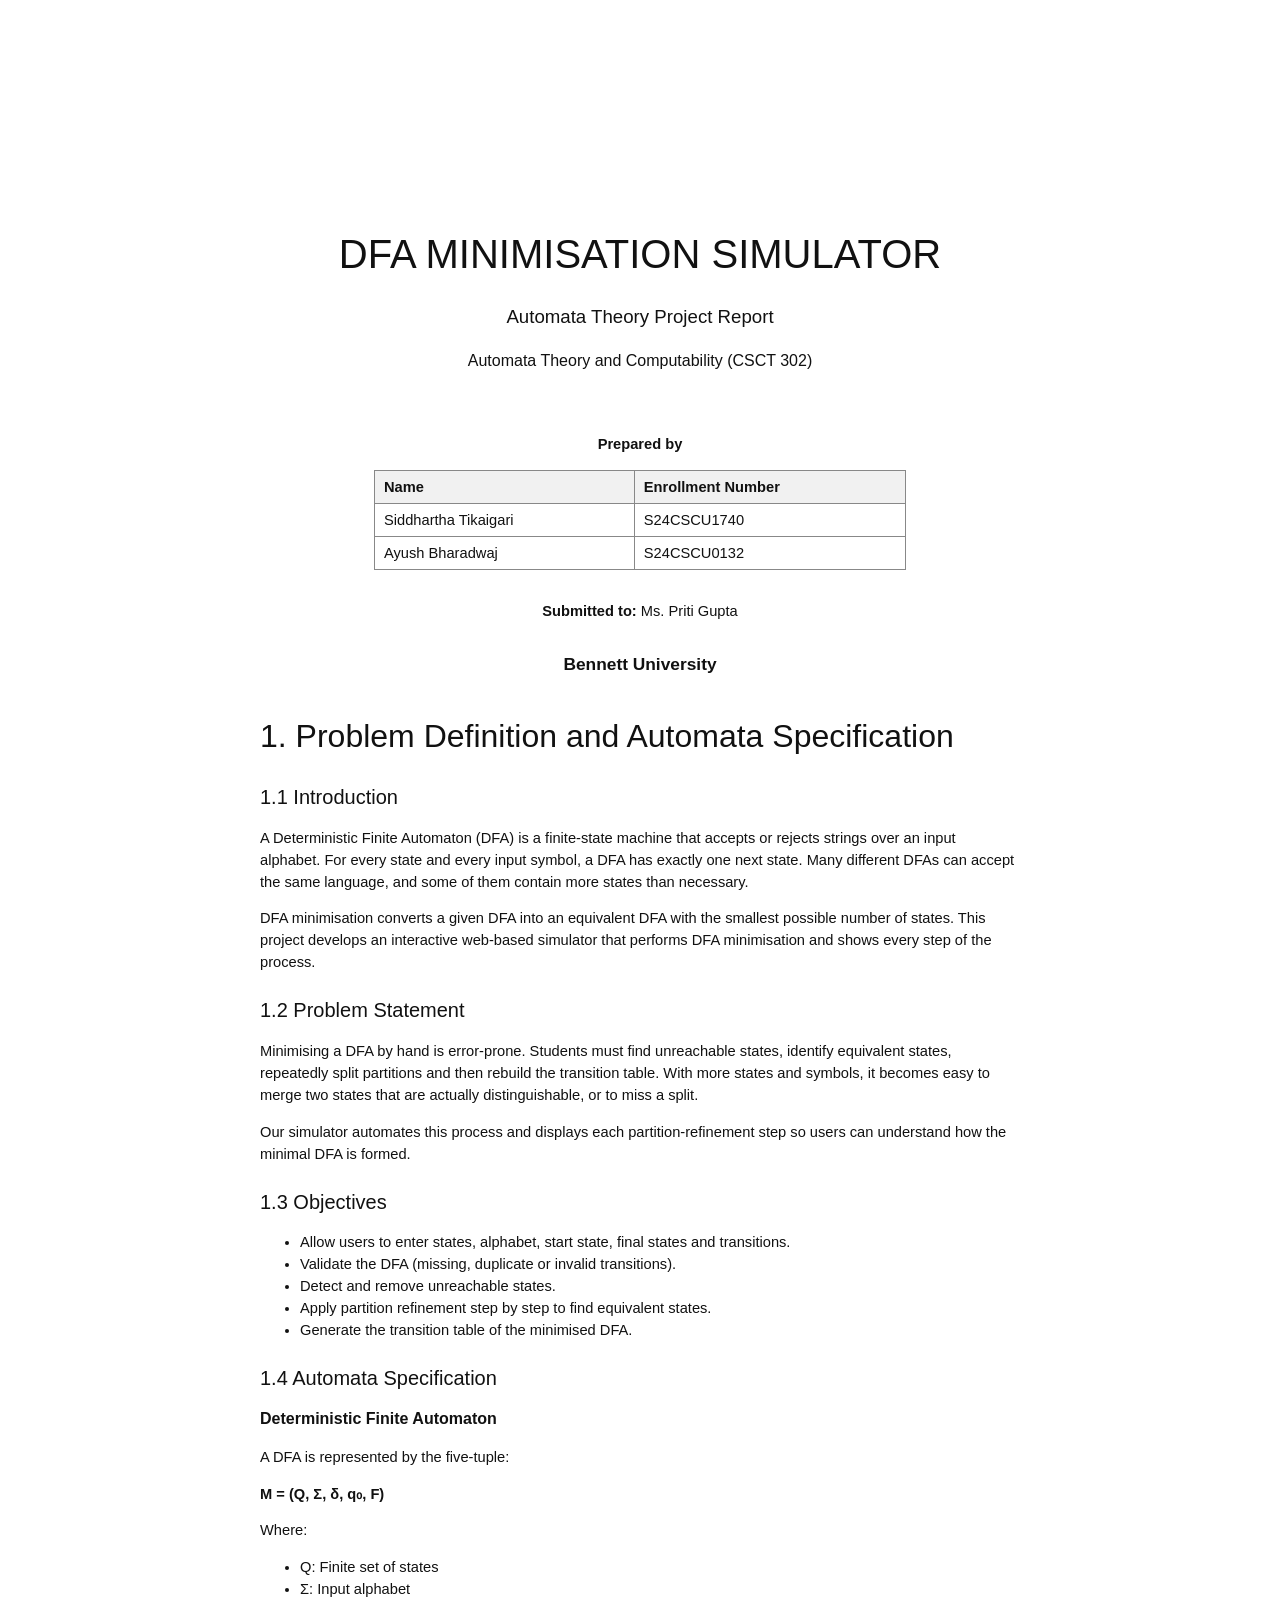
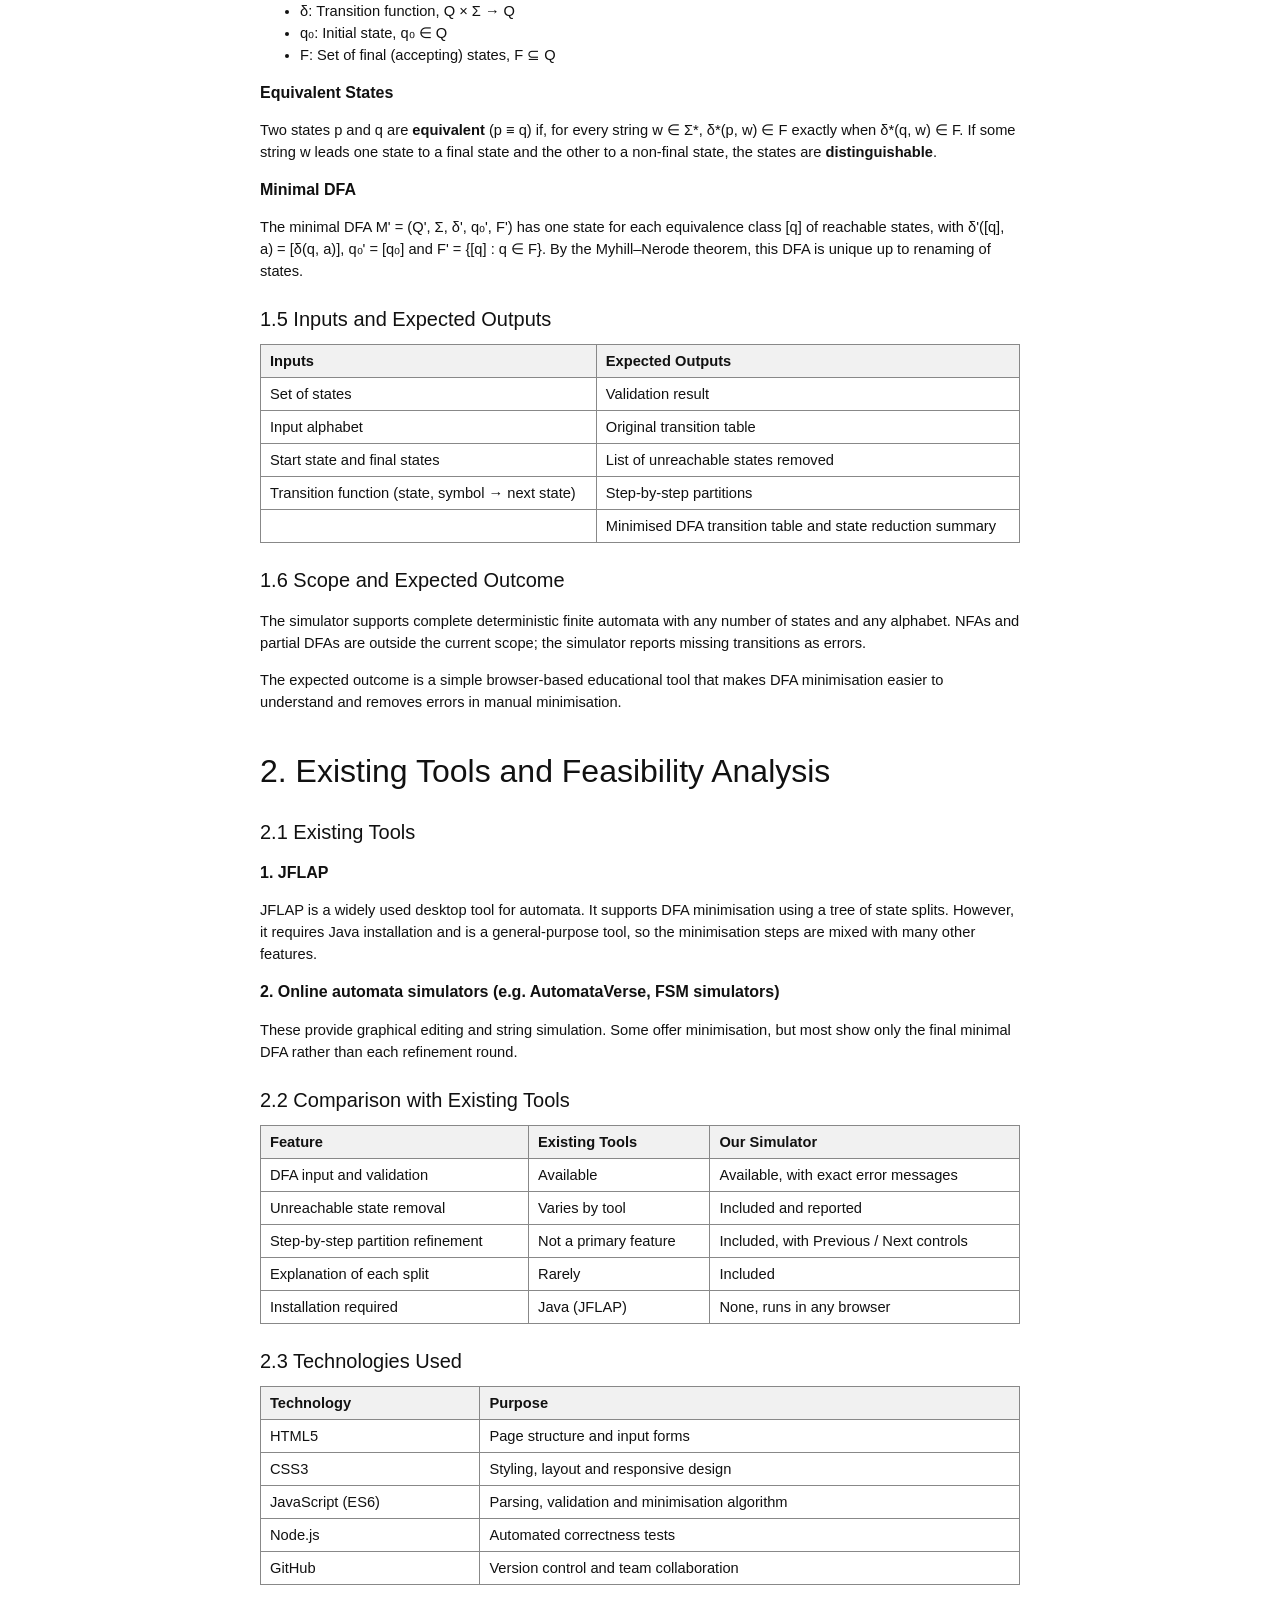
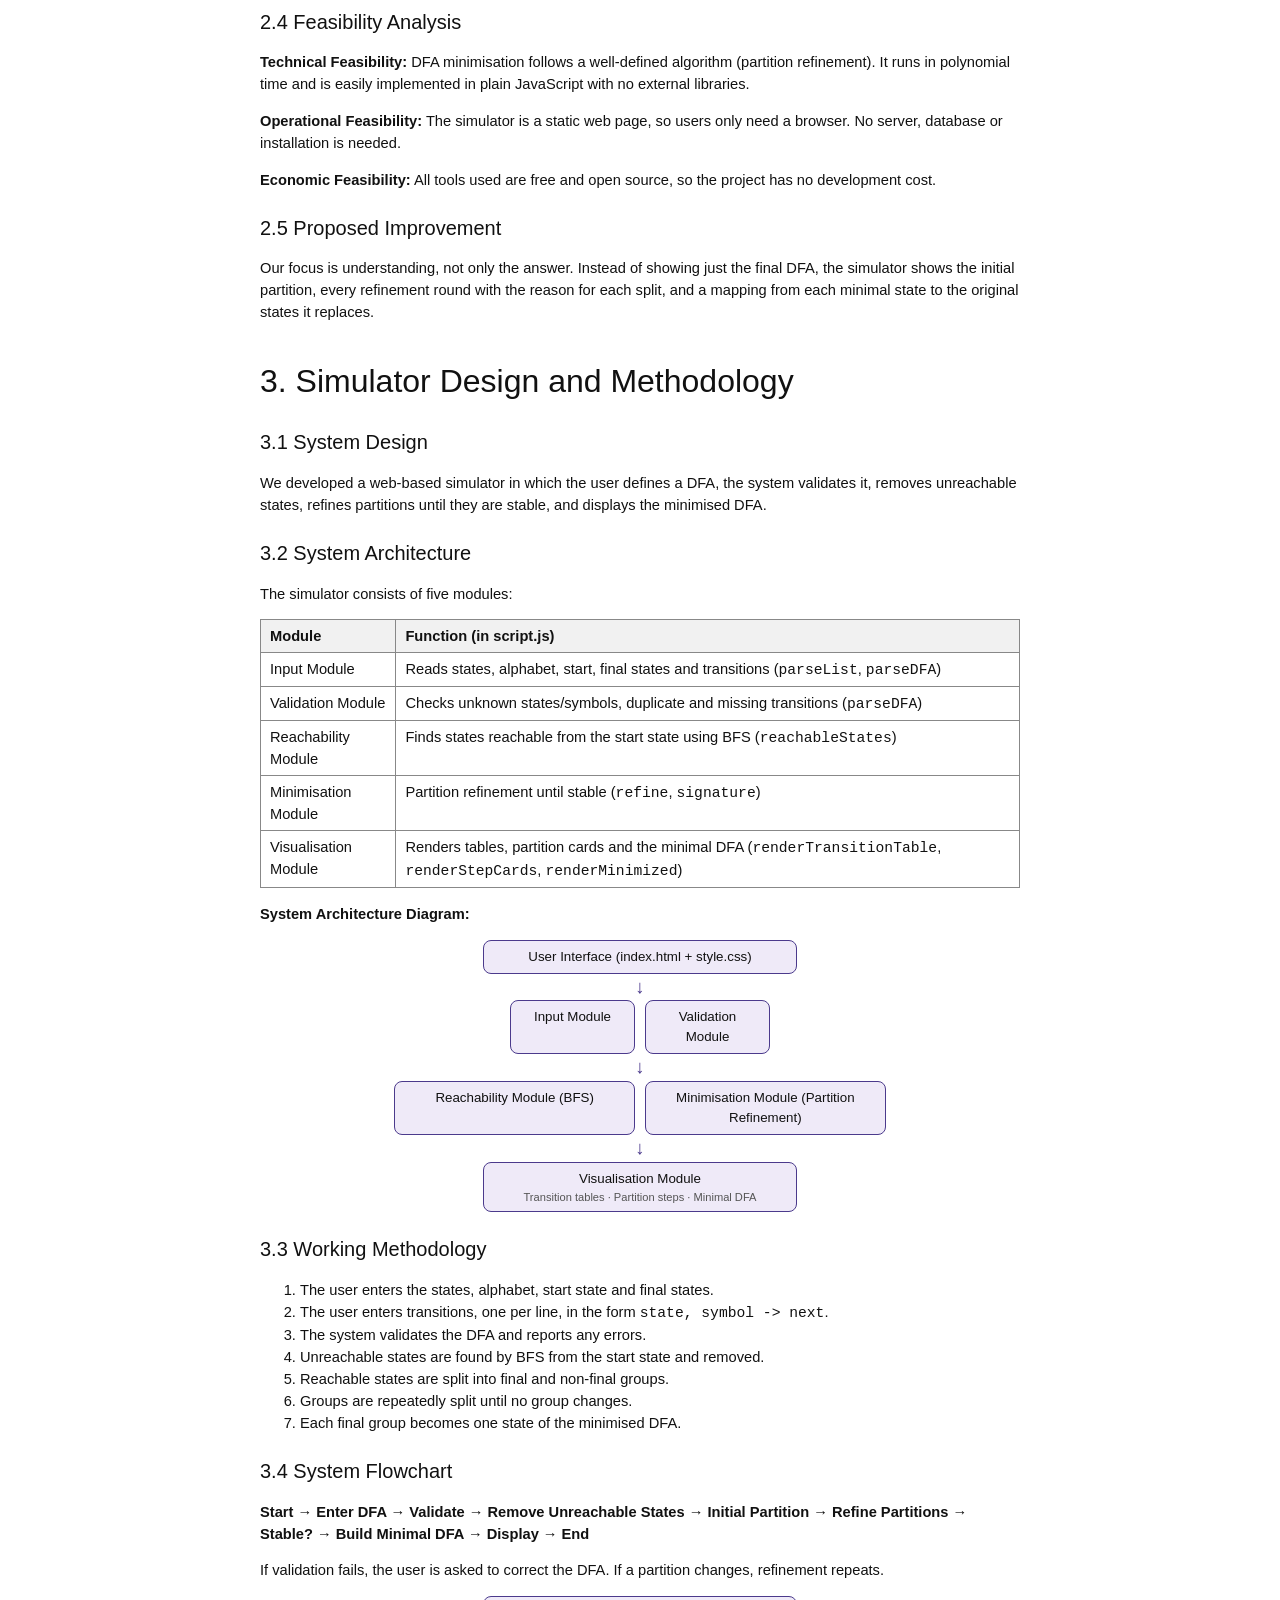
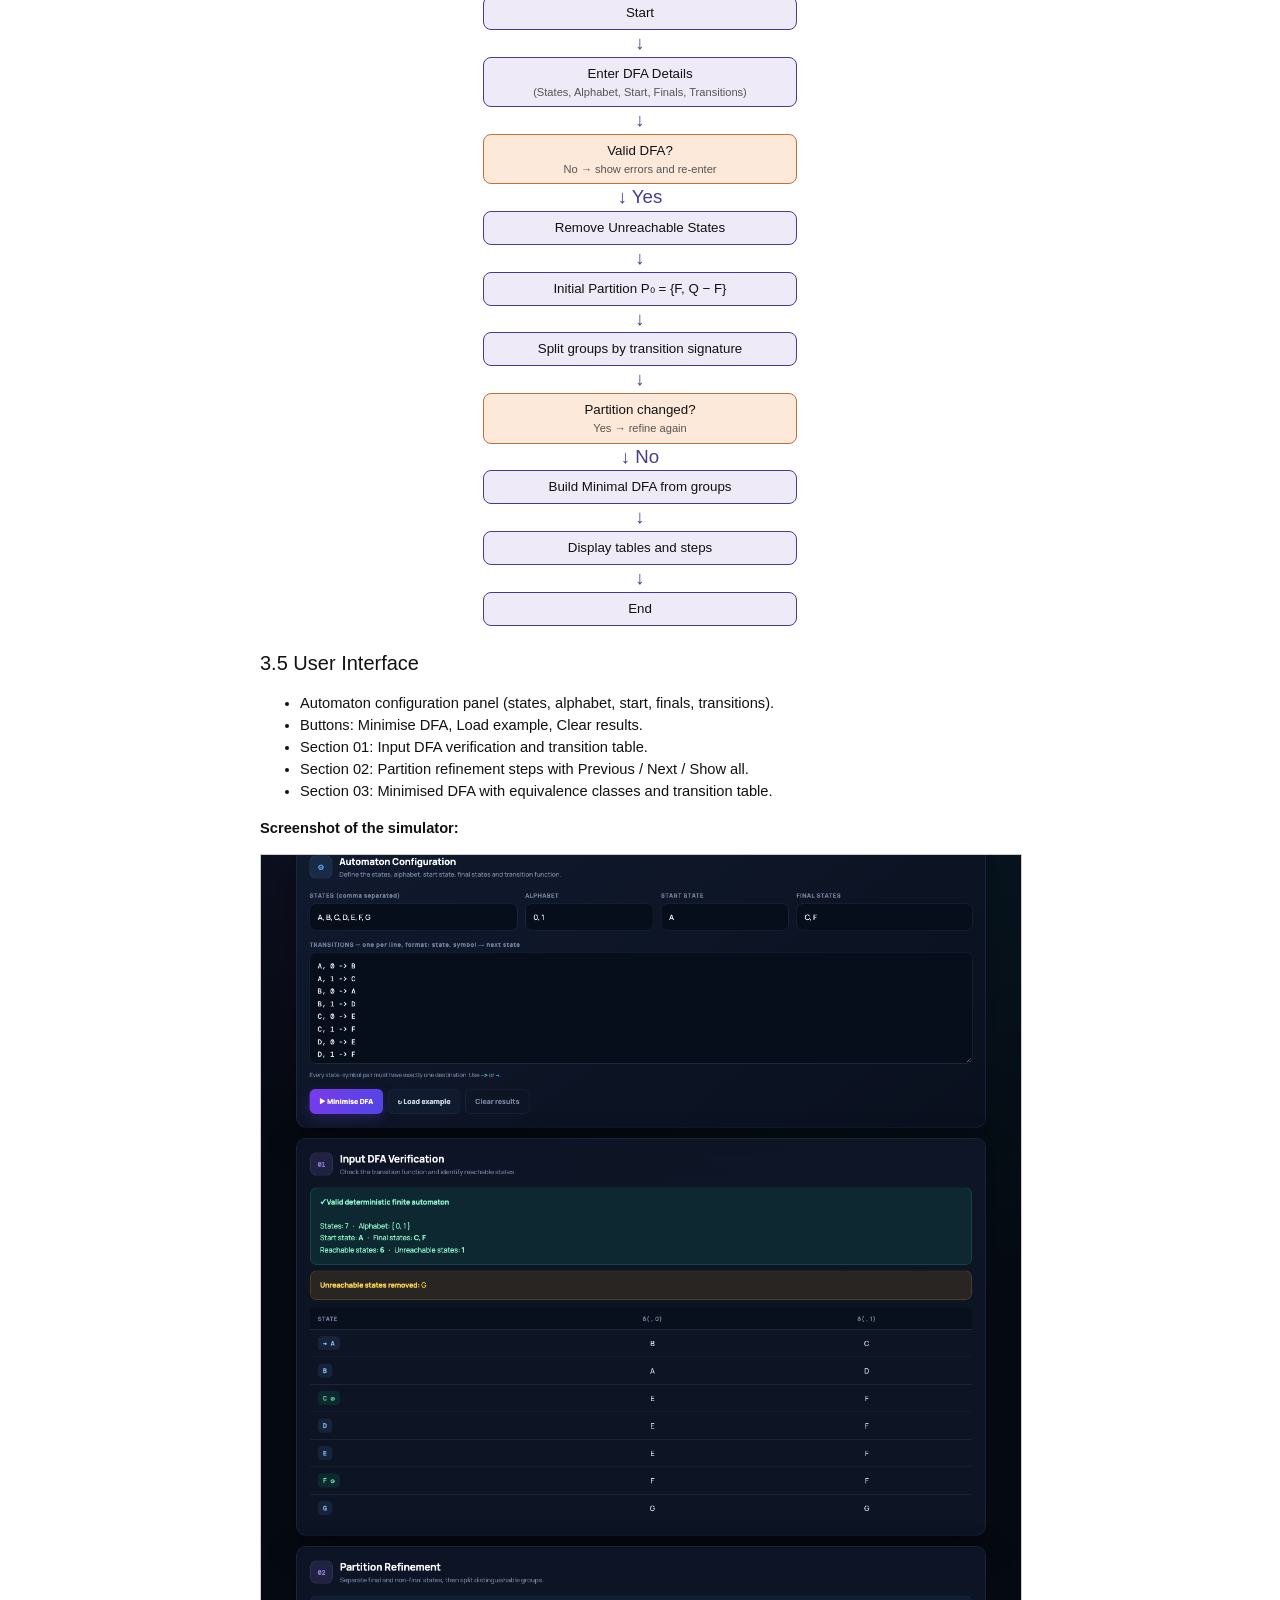
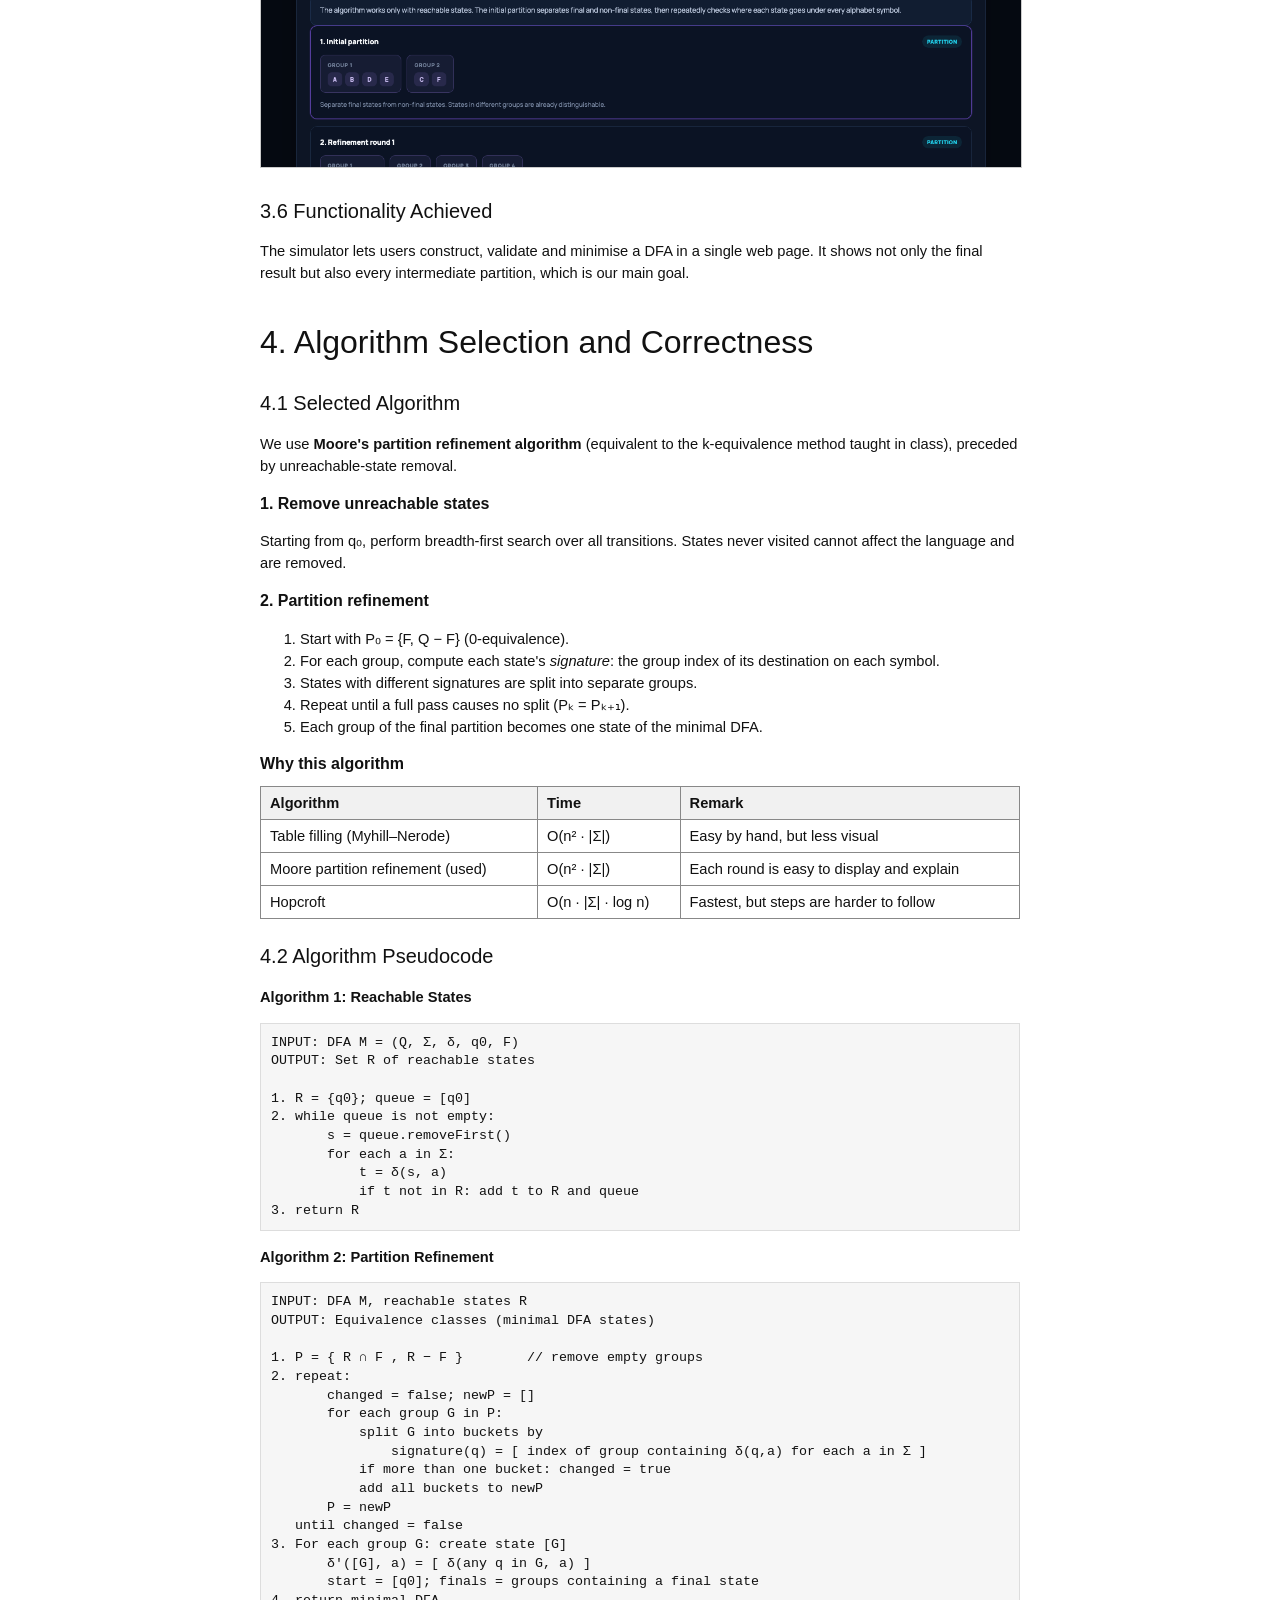
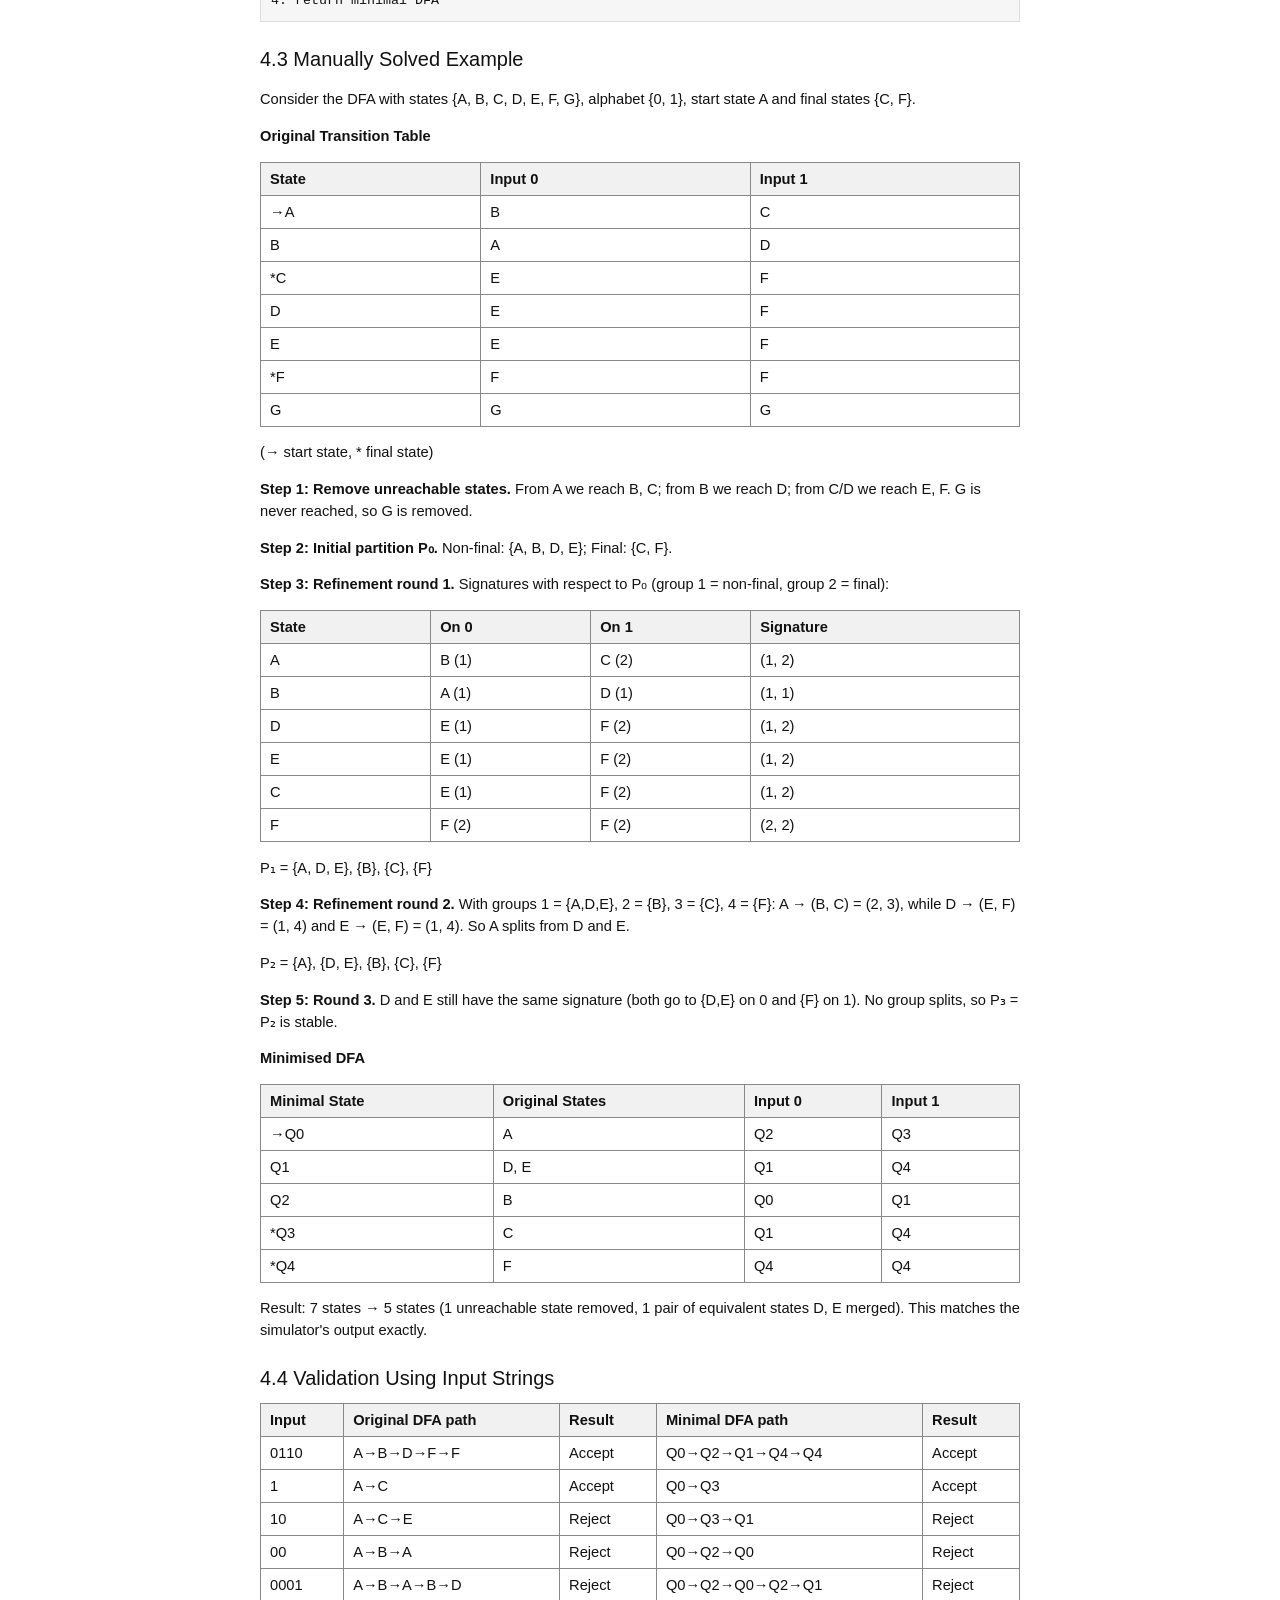
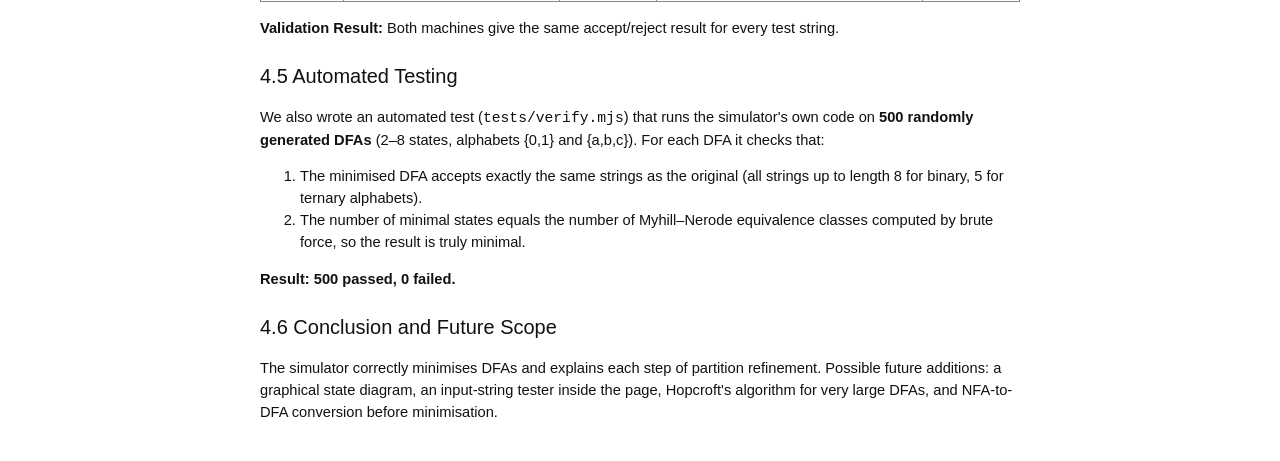
==== report/DFA_Minimisation_Report.html @ 79f06129 "DFA Minimisation Simulator: app, state diagrams, string tester, tests and report Co-Authored-By: Cla" ====
<!doctype html><html><head><meta charset="utf-8"><title>DFA Minimisation Simulator Report</title>
<style>
body{font-family:Arial,Helvetica,sans-serif;font-size:11pt;line-height:1.5;color:#111;max-width:760px;margin:auto;padding:30px}
h1{font-size:24pt;font-weight:normal;margin:34px 0 10px;page-break-before:always}h1.first{page-break-before:avoid}
h2{font-size:15pt;font-weight:normal;margin:22px 0 6px}h3{font-size:12pt;margin:14px 0 4px}
table{border-collapse:collapse;margin:10px 0;width:100%}td,th{border:1px solid #888;padding:5px 9px;text-align:left;vertical-align:top}th{background:#f1f1f1}
pre{background:#f6f6f6;border:1px solid #ddd;padding:10px;font-size:10pt;line-height:1.4;page-break-inside:avoid}
.flow{display:flex;flex-direction:column;align-items:center;gap:4px;margin:12px 0;page-break-inside:avoid}
.box{border:1.5px solid #4b3a8c;background:#efeaf8;border-radius:8px;padding:6px 16px;text-align:center;min-width:280px;font-size:10pt}
.box small{display:block;color:#555}.arrow{font-size:14pt;color:#4b3a8c;line-height:1}.dec{background:#fde9d9;border-color:#c0703a}
.row{display:flex;gap:10px;justify-content:center;flex-wrap:wrap}.row .box{min-width:0;flex:1}
img{width:100%;border:1px solid #ccc}.cover{text-align:center;padding-top:160px}.cover h1{font-size:30pt;page-break-before:avoid}
</style></head><body>

<div class="cover">
<h1 class="first">DFA MINIMISATION SIMULATOR</h1>
<p style="font-size:14pt">Automata Theory Project Report</p>
<p style="font-size:12pt">Automata Theory and Computability (CSCT 302)</p>
<p style="margin-top:60px"><b>Prepared by</b></p>
<table style="width:70%;margin:auto"><tr><th>Name</th><th>Enrollment Number</th></tr>
<tr><td>Siddhartha Tikaigari</td><td>S24CSCU1740</td></tr>
<tr><td>Ayush Bharadwaj</td><td>S24CSCU0132</td></tr></table>
<p style="margin-top:30px"><b>Submitted to:</b> Ms. Priti Gupta</p>
<p style="font-size:13pt;margin-top:30px"><b>Bennett University</b></p>
</div>

<h1>1. Problem Definition and Automata Specification</h1>
<h2>1.1 Introduction</h2>
<p>A Deterministic Finite Automaton (DFA) is a finite-state machine that accepts or rejects strings over an input alphabet. For every state and every input symbol, a DFA has exactly one next state. Many different DFAs can accept the same language, and some of them contain more states than necessary.</p>
<p>DFA minimisation converts a given DFA into an equivalent DFA with the smallest possible number of states. This project develops an interactive web-based simulator that performs DFA minimisation and shows every step of the process.</p>
<h2>1.2 Problem Statement</h2>
<p>Minimising a DFA by hand is error-prone. Students must find unreachable states, identify equivalent states, repeatedly split partitions and then rebuild the transition table. With more states and symbols, it becomes easy to merge two states that are actually distinguishable, or to miss a split.</p>
<p>Our simulator automates this process and displays each partition-refinement step so users can understand how the minimal DFA is formed.</p>
<h2>1.3 Objectives</h2>
<ul><li>Allow users to enter states, alphabet, start state, final states and transitions.</li>
<li>Validate the DFA (missing, duplicate or invalid transitions).</li>
<li>Detect and remove unreachable states.</li>
<li>Apply partition refinement step by step to find equivalent states.</li>
<li>Generate the transition table of the minimised DFA.</li></ul>
<h2>1.4 Automata Specification</h2>
<h3>Deterministic Finite Automaton</h3>
<p>A DFA is represented by the five-tuple:</p><p><b>M = (Q, Σ, δ, q₀, F)</b></p>
<p>Where:</p><ul><li>Q: Finite set of states</li><li>Σ: Input alphabet</li><li>δ: Transition function, Q × Σ → Q</li><li>q₀: Initial state, q₀ ∈ Q</li><li>F: Set of final (accepting) states, F ⊆ Q</li></ul>
<h3>Equivalent States</h3>
<p>Two states p and q are <b>equivalent</b> (p ≡ q) if, for every string w ∈ Σ*, δ*(p, w) ∈ F exactly when δ*(q, w) ∈ F. If some string w leads one state to a final state and the other to a non-final state, the states are <b>distinguishable</b>.</p>
<h3>Minimal DFA</h3>
<p>The minimal DFA M' = (Q', Σ, δ', q₀', F') has one state for each equivalence class [q] of reachable states, with δ'([q], a) = [δ(q, a)], q₀' = [q₀] and F' = {[q] : q ∈ F}. By the Myhill–Nerode theorem, this DFA is unique up to renaming of states.</p>
<h2>1.5 Inputs and Expected Outputs</h2>
<table><tr><th>Inputs</th><th>Expected Outputs</th></tr>
<tr><td>Set of states</td><td>Validation result</td></tr>
<tr><td>Input alphabet</td><td>Original transition table</td></tr>
<tr><td>Start state and final states</td><td>List of unreachable states removed</td></tr>
<tr><td>Transition function (state, symbol → next state)</td><td>Step-by-step partitions</td></tr>
<tr><td></td><td>Minimised DFA transition table and state reduction summary</td></tr></table>
<h2>1.6 Scope and Expected Outcome</h2>
<p>The simulator supports complete deterministic finite automata with any number of states and any alphabet. NFAs and partial DFAs are outside the current scope; the simulator reports missing transitions as errors.</p>
<p>The expected outcome is a simple browser-based educational tool that makes DFA minimisation easier to understand and removes errors in manual minimisation.</p>

<h1>2. Existing Tools and Feasibility Analysis</h1>
<h2>2.1 Existing Tools</h2>
<h3>1. JFLAP</h3><p>JFLAP is a widely used desktop tool for automata. It supports DFA minimisation using a tree of state splits. However, it requires Java installation and is a general-purpose tool, so the minimisation steps are mixed with many other features.</p>
<h3>2. Online automata simulators (e.g. AutomataVerse, FSM simulators)</h3><p>These provide graphical editing and string simulation. Some offer minimisation, but most show only the final minimal DFA rather than each refinement round.</p>
<h2>2.2 Comparison with Existing Tools</h2>
<table><tr><th>Feature</th><th>Existing Tools</th><th>Our Simulator</th></tr>
<tr><td>DFA input and validation</td><td>Available</td><td>Available, with exact error messages</td></tr>
<tr><td>Unreachable state removal</td><td>Varies by tool</td><td>Included and reported</td></tr>
<tr><td>Step-by-step partition refinement</td><td>Not a primary feature</td><td>Included, with Previous / Next controls</td></tr>
<tr><td>Explanation of each split</td><td>Rarely</td><td>Included</td></tr>
<tr><td>Installation required</td><td>Java (JFLAP)</td><td>None, runs in any browser</td></tr></table>
<h2>2.3 Technologies Used</h2>
<table><tr><th>Technology</th><th>Purpose</th></tr>
<tr><td>HTML5</td><td>Page structure and input forms</td></tr>
<tr><td>CSS3</td><td>Styling, layout and responsive design</td></tr>
<tr><td>JavaScript (ES6)</td><td>Parsing, validation and minimisation algorithm</td></tr>
<tr><td>Node.js</td><td>Automated correctness tests</td></tr>
<tr><td>GitHub</td><td>Version control and team collaboration</td></tr></table>
<h2>2.4 Feasibility Analysis</h2>
<p><b>Technical Feasibility:</b> DFA minimisation follows a well-defined algorithm (partition refinement). It runs in polynomial time and is easily implemented in plain JavaScript with no external libraries.</p>
<p><b>Operational Feasibility:</b> The simulator is a static web page, so users only need a browser. No server, database or installation is needed.</p>
<p><b>Economic Feasibility:</b> All tools used are free and open source, so the project has no development cost.</p>
<h2>2.5 Proposed Improvement</h2>
<p>Our focus is understanding, not only the answer. Instead of showing just the final DFA, the simulator shows the initial partition, every refinement round with the reason for each split, and a mapping from each minimal state to the original states it replaces.</p>

<h1>3. Simulator Design and Methodology</h1>
<h2>3.1 System Design</h2>
<p>We developed a web-based simulator in which the user defines a DFA, the system validates it, removes unreachable states, refines partitions until they are stable, and displays the minimised DFA.</p>
<h2>3.2 System Architecture</h2>
<p>The simulator consists of five modules:</p>
<table><tr><th>Module</th><th>Function (in script.js)</th></tr>
<tr><td>Input Module</td><td>Reads states, alphabet, start, final states and transitions (<code>parseList</code>, <code>parseDFA</code>)</td></tr>
<tr><td>Validation Module</td><td>Checks unknown states/symbols, duplicate and missing transitions (<code>parseDFA</code>)</td></tr>
<tr><td>Reachability Module</td><td>Finds states reachable from the start state using BFS (<code>reachableStates</code>)</td></tr>
<tr><td>Minimisation Module</td><td>Partition refinement until stable (<code>refine</code>, <code>signature</code>)</td></tr>
<tr><td>Visualisation Module</td><td>Renders tables, partition cards and the minimal DFA (<code>renderTransitionTable</code>, <code>renderStepCards</code>, <code>renderMinimized</code>)</td></tr></table>
<p><b>System Architecture Diagram:</b></p>
<div class="flow"><div class="box">User Interface (index.html + style.css)</div><div class="arrow">↓</div>
<div class="row"><div class="box">Input Module</div><div class="box">Validation Module</div></div><div class="arrow">↓</div>
<div class="row"><div class="box">Reachability Module (BFS)</div><div class="box">Minimisation Module (Partition Refinement)</div></div><div class="arrow">↓</div>
<div class="box">Visualisation Module<small>Transition tables · Partition steps · Minimal DFA</small></div></div>
<h2>3.3 Working Methodology</h2>
<ol><li>The user enters the states, alphabet, start state and final states.</li>
<li>The user enters transitions, one per line, in the form <code>state, symbol -&gt; next</code>.</li>
<li>The system validates the DFA and reports any errors.</li>
<li>Unreachable states are found by BFS from the start state and removed.</li>
<li>Reachable states are split into final and non-final groups.</li>
<li>Groups are repeatedly split until no group changes.</li>
<li>Each final group becomes one state of the minimised DFA.</li></ol>
<h2>3.4 System Flowchart</h2>
<p><b>Start → Enter DFA → Validate → Remove Unreachable States → Initial Partition → Refine Partitions → Stable? → Build Minimal DFA → Display → End</b></p>
<p>If validation fails, the user is asked to correct the DFA. If a partition changes, refinement repeats.</p>
<div class="flow"><div class="box">Start</div><div class="arrow">↓</div><div class="box">Enter DFA Details<small>(States, Alphabet, Start, Finals, Transitions)</small></div><div class="arrow">↓</div>
<div class="box dec">Valid DFA?<small>No → show errors and re-enter</small></div><div class="arrow">↓ Yes</div>
<div class="box">Remove Unreachable States</div><div class="arrow">↓</div><div class="box">Initial Partition P₀ = {F, Q − F}</div><div class="arrow">↓</div>
<div class="box">Split groups by transition signature</div><div class="arrow">↓</div><div class="box dec">Partition changed?<small>Yes → refine again</small></div><div class="arrow">↓ No</div>
<div class="box">Build Minimal DFA from groups</div><div class="arrow">↓</div><div class="box">Display tables and steps</div><div class="arrow">↓</div><div class="box">End</div></div>
<h2>3.5 User Interface</h2>
<ul><li>Automaton configuration panel (states, alphabet, start, finals, transitions).</li>
<li>Buttons: Minimise DFA, Load example, Clear results.</li>
<li>Section 01: Input DFA verification and transition table.</li>
<li>Section 02: Partition refinement steps with Previous / Next / Show all.</li>
<li>Section 03: Minimised DFA with equivalence classes and transition table.</li></ul>
<p><b>Screenshot of the simulator:</b></p><img src="ui.png" alt="Simulator screenshot">
<h2>3.6 Functionality Achieved</h2>
<p>The simulator lets users construct, validate and minimise a DFA in a single web page. It shows not only the final result but also every intermediate partition, which is our main goal.</p>

<h1>4. Algorithm Selection and Correctness</h1>
<h2>4.1 Selected Algorithm</h2>
<p>We use <b>Moore's partition refinement algorithm</b> (equivalent to the k-equivalence method taught in class), preceded by unreachable-state removal.</p>
<h3>1. Remove unreachable states</h3><p>Starting from q₀, perform breadth-first search over all transitions. States never visited cannot affect the language and are removed.</p>
<h3>2. Partition refinement</h3><ol><li>Start with P₀ = {F, Q − F} (0-equivalence).</li>
<li>For each group, compute each state's <i>signature</i>: the group index of its destination on each symbol.</li>
<li>States with different signatures are split into separate groups.</li>
<li>Repeat until a full pass causes no split (Pₖ = Pₖ₊₁).</li>
<li>Each group of the final partition becomes one state of the minimal DFA.</li></ol>
<h3>Why this algorithm</h3><table><tr><th>Algorithm</th><th>Time</th><th>Remark</th></tr>
<tr><td>Table filling (Myhill–Nerode)</td><td>O(n² · |Σ|)</td><td>Easy by hand, but less visual</td></tr>
<tr><td>Moore partition refinement (used)</td><td>O(n² · |Σ|)</td><td>Each round is easy to display and explain</td></tr>
<tr><td>Hopcroft</td><td>O(n · |Σ| · log n)</td><td>Fastest, but steps are harder to follow</td></tr></table>
<h2>4.2 Algorithm Pseudocode</h2>
<p><b>Algorithm 1: Reachable States</b></p>
<pre>INPUT: DFA M = (Q, Σ, δ, q0, F)
OUTPUT: Set R of reachable states

1. R = {q0}; queue = [q0]
2. while queue is not empty:
       s = queue.removeFirst()
       for each a in Σ:
           t = δ(s, a)
           if t not in R: add t to R and queue
3. return R</pre>
<p><b>Algorithm 2: Partition Refinement</b></p>
<pre>INPUT: DFA M, reachable states R
OUTPUT: Equivalence classes (minimal DFA states)

1. P = { R ∩ F , R − F }        // remove empty groups
2. repeat:
       changed = false; newP = []
       for each group G in P:
           split G into buckets by
               signature(q) = [ index of group containing δ(q,a) for each a in Σ ]
           if more than one bucket: changed = true
           add all buckets to newP
       P = newP
   until changed = false
3. For each group G: create state [G]
       δ'([G], a) = [ δ(any q in G, a) ]
       start = [q0]; finals = groups containing a final state
4. return minimal DFA</pre>
<h2>4.3 Manually Solved Example</h2>
<p>Consider the DFA with states {A, B, C, D, E, F, G}, alphabet {0, 1}, start state A and final states {C, F}.</p>
<p><b>Original Transition Table</b></p>
<table><tr><th>State</th><th>Input 0</th><th>Input 1</th></tr>
<tr><td>→A</td><td>B</td><td>C</td></tr><tr><td>B</td><td>A</td><td>D</td></tr><tr><td>*C</td><td>E</td><td>F</td></tr><tr><td>D</td><td>E</td><td>F</td></tr><tr><td>E</td><td>E</td><td>F</td></tr><tr><td>*F</td><td>F</td><td>F</td></tr><tr><td>G</td><td>G</td><td>G</td></tr></table>
<p>(→ start state, * final state)</p>
<p><b>Step 1: Remove unreachable states.</b> From A we reach B, C; from B we reach D; from C/D we reach E, F. G is never reached, so G is removed.</p>
<p><b>Step 2: Initial partition P₀.</b> Non-final: {A, B, D, E}; Final: {C, F}.</p>
<p><b>Step 3: Refinement round 1.</b> Signatures with respect to P₀ (group 1 = non-final, group 2 = final):</p>
<table><tr><th>State</th><th>On 0</th><th>On 1</th><th>Signature</th></tr>
<tr><td>A</td><td>B (1)</td><td>C (2)</td><td>(1, 2)</td></tr><tr><td>B</td><td>A (1)</td><td>D (1)</td><td>(1, 1)</td></tr>
<tr><td>D</td><td>E (1)</td><td>F (2)</td><td>(1, 2)</td></tr><tr><td>E</td><td>E (1)</td><td>F (2)</td><td>(1, 2)</td></tr>
<tr><td>C</td><td>E (1)</td><td>F (2)</td><td>(1, 2)</td></tr><tr><td>F</td><td>F (2)</td><td>F (2)</td><td>(2, 2)</td></tr></table>
<p>P₁ = {A, D, E}, {B}, {C}, {F}</p>
<p><b>Step 4: Refinement round 2.</b> With groups 1 = {A,D,E}, 2 = {B}, 3 = {C}, 4 = {F}: A → (B, C) = (2, 3), while D → (E, F) = (1, 4) and E → (E, F) = (1, 4). So A splits from D and E.</p>
<p>P₂ = {A}, {D, E}, {B}, {C}, {F}</p>
<p><b>Step 5: Round 3.</b> D and E still have the same signature (both go to {D,E} on 0 and {F} on 1). No group splits, so P₃ = P₂ is stable.</p>
<p><b>Minimised DFA</b></p>
<table><tr><th>Minimal State</th><th>Original States</th><th>Input 0</th><th>Input 1</th></tr>
<tr><td>→Q0</td><td>A</td><td>Q2</td><td>Q3</td></tr><tr><td>Q1</td><td>D, E</td><td>Q1</td><td>Q4</td></tr>
<tr><td>Q2</td><td>B</td><td>Q0</td><td>Q1</td></tr><tr><td>*Q3</td><td>C</td><td>Q1</td><td>Q4</td></tr><tr><td>*Q4</td><td>F</td><td>Q4</td><td>Q4</td></tr></table>
<p>Result: 7 states → 5 states (1 unreachable state removed, 1 pair of equivalent states D, E merged). This matches the simulator's output exactly.</p>
<h2>4.4 Validation Using Input Strings</h2>
<table><tr><th>Input</th><th>Original DFA path</th><th>Result</th><th>Minimal DFA path</th><th>Result</th></tr>
<tr><td>0110</td><td>A→B→D→F→F</td><td>Accept</td><td>Q0→Q2→Q1→Q4→Q4</td><td>Accept</td></tr>
<tr><td>1</td><td>A→C</td><td>Accept</td><td>Q0→Q3</td><td>Accept</td></tr>
<tr><td>10</td><td>A→C→E</td><td>Reject</td><td>Q0→Q3→Q1</td><td>Reject</td></tr>
<tr><td>00</td><td>A→B→A</td><td>Reject</td><td>Q0→Q2→Q0</td><td>Reject</td></tr>
<tr><td>0001</td><td>A→B→A→B→D</td><td>Reject</td><td>Q0→Q2→Q0→Q2→Q1</td><td>Reject</td></tr></table>
<p><b>Validation Result:</b> Both machines give the same accept/reject result for every test string.</p>
<h2>4.5 Automated Testing</h2>
<p>We also wrote an automated test (<code>tests/verify.mjs</code>) that runs the simulator's own code on <b>500 randomly generated DFAs</b> (2–8 states, alphabets {0,1} and {a,b,c}). For each DFA it checks that:</p>
<ol><li>The minimised DFA accepts exactly the same strings as the original (all strings up to length 8 for binary, 5 for ternary alphabets).</li>
<li>The number of minimal states equals the number of Myhill–Nerode equivalence classes computed by brute force, so the result is truly minimal.</li></ol>
<p><b>Result: 500 passed, 0 failed.</b></p>
<h2>4.6 Conclusion and Future Scope</h2>
<p>The simulator correctly minimises DFAs and explains each step of partition refinement. Possible future additions: a graphical state diagram, an input-string tester inside the page, Hopcroft's algorithm for very large DFAs, and NFA-to-DFA conversion before minimisation.</p>
</body></html>
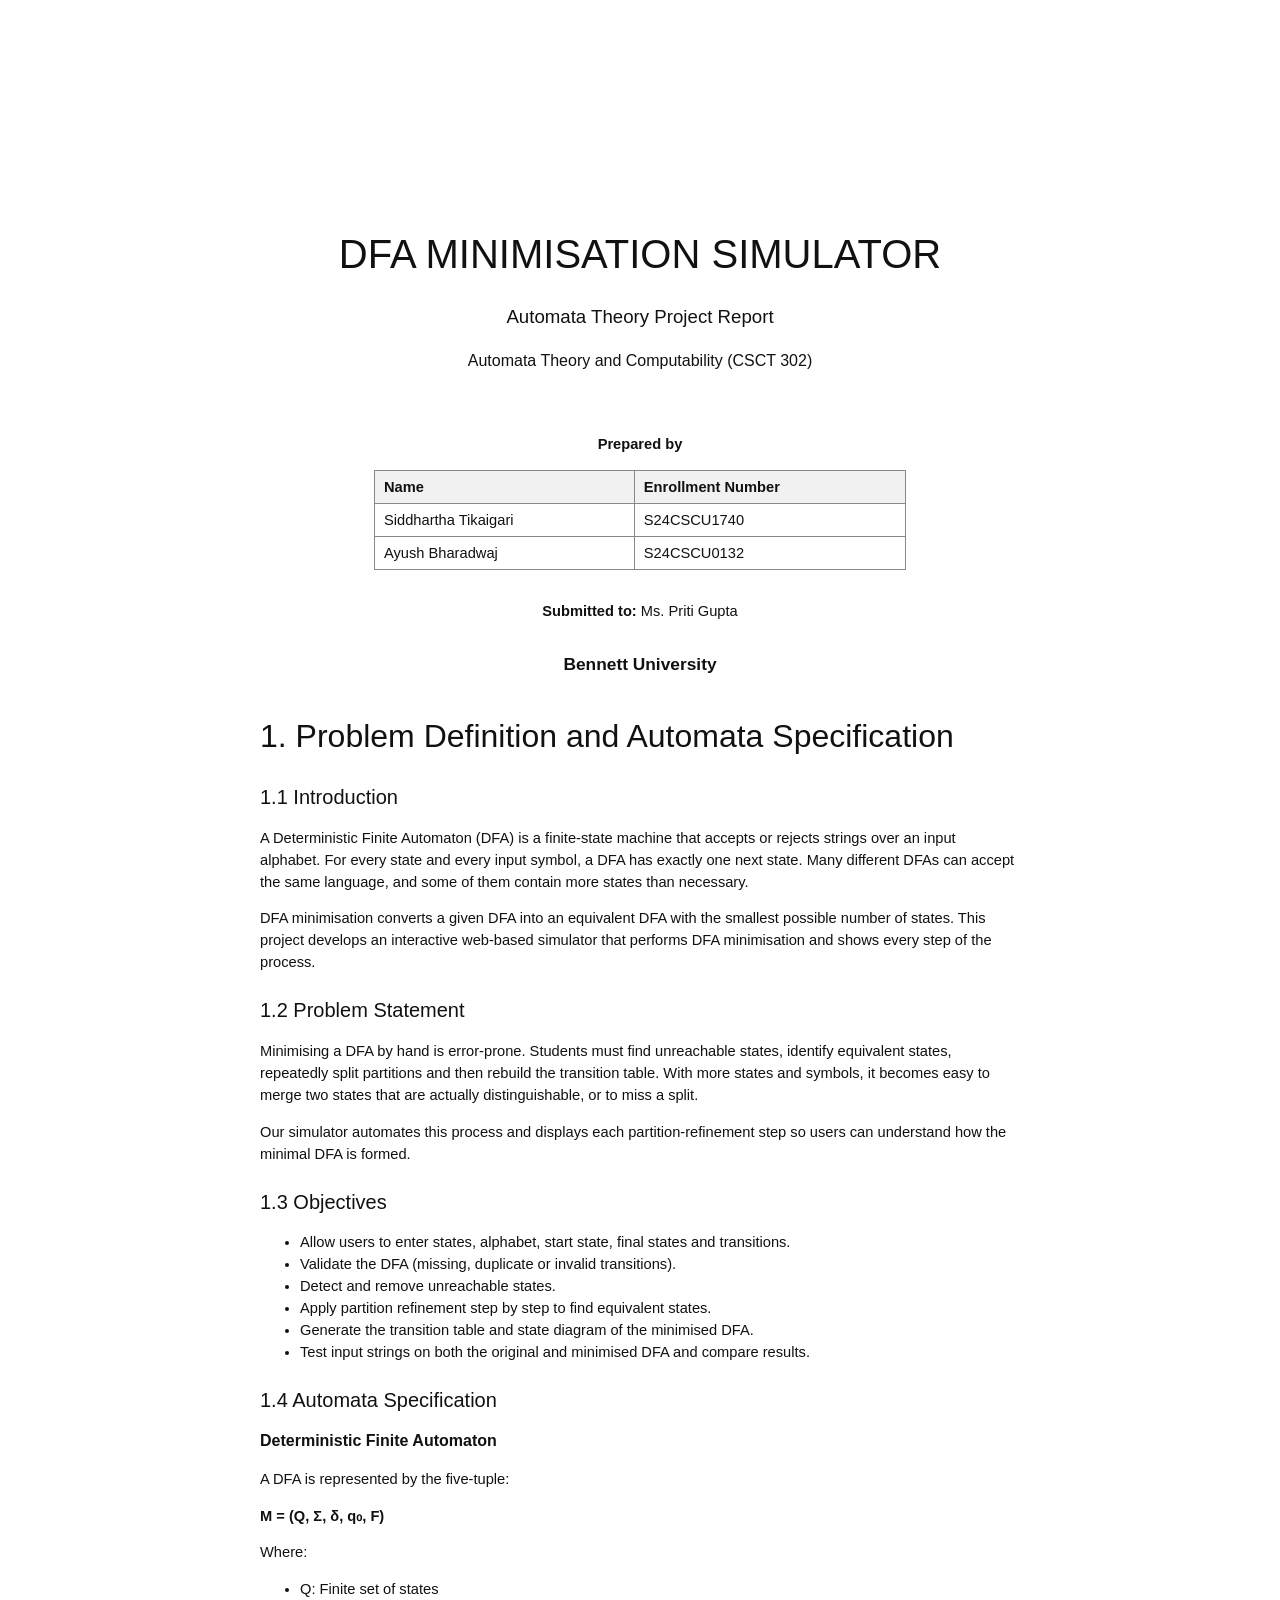
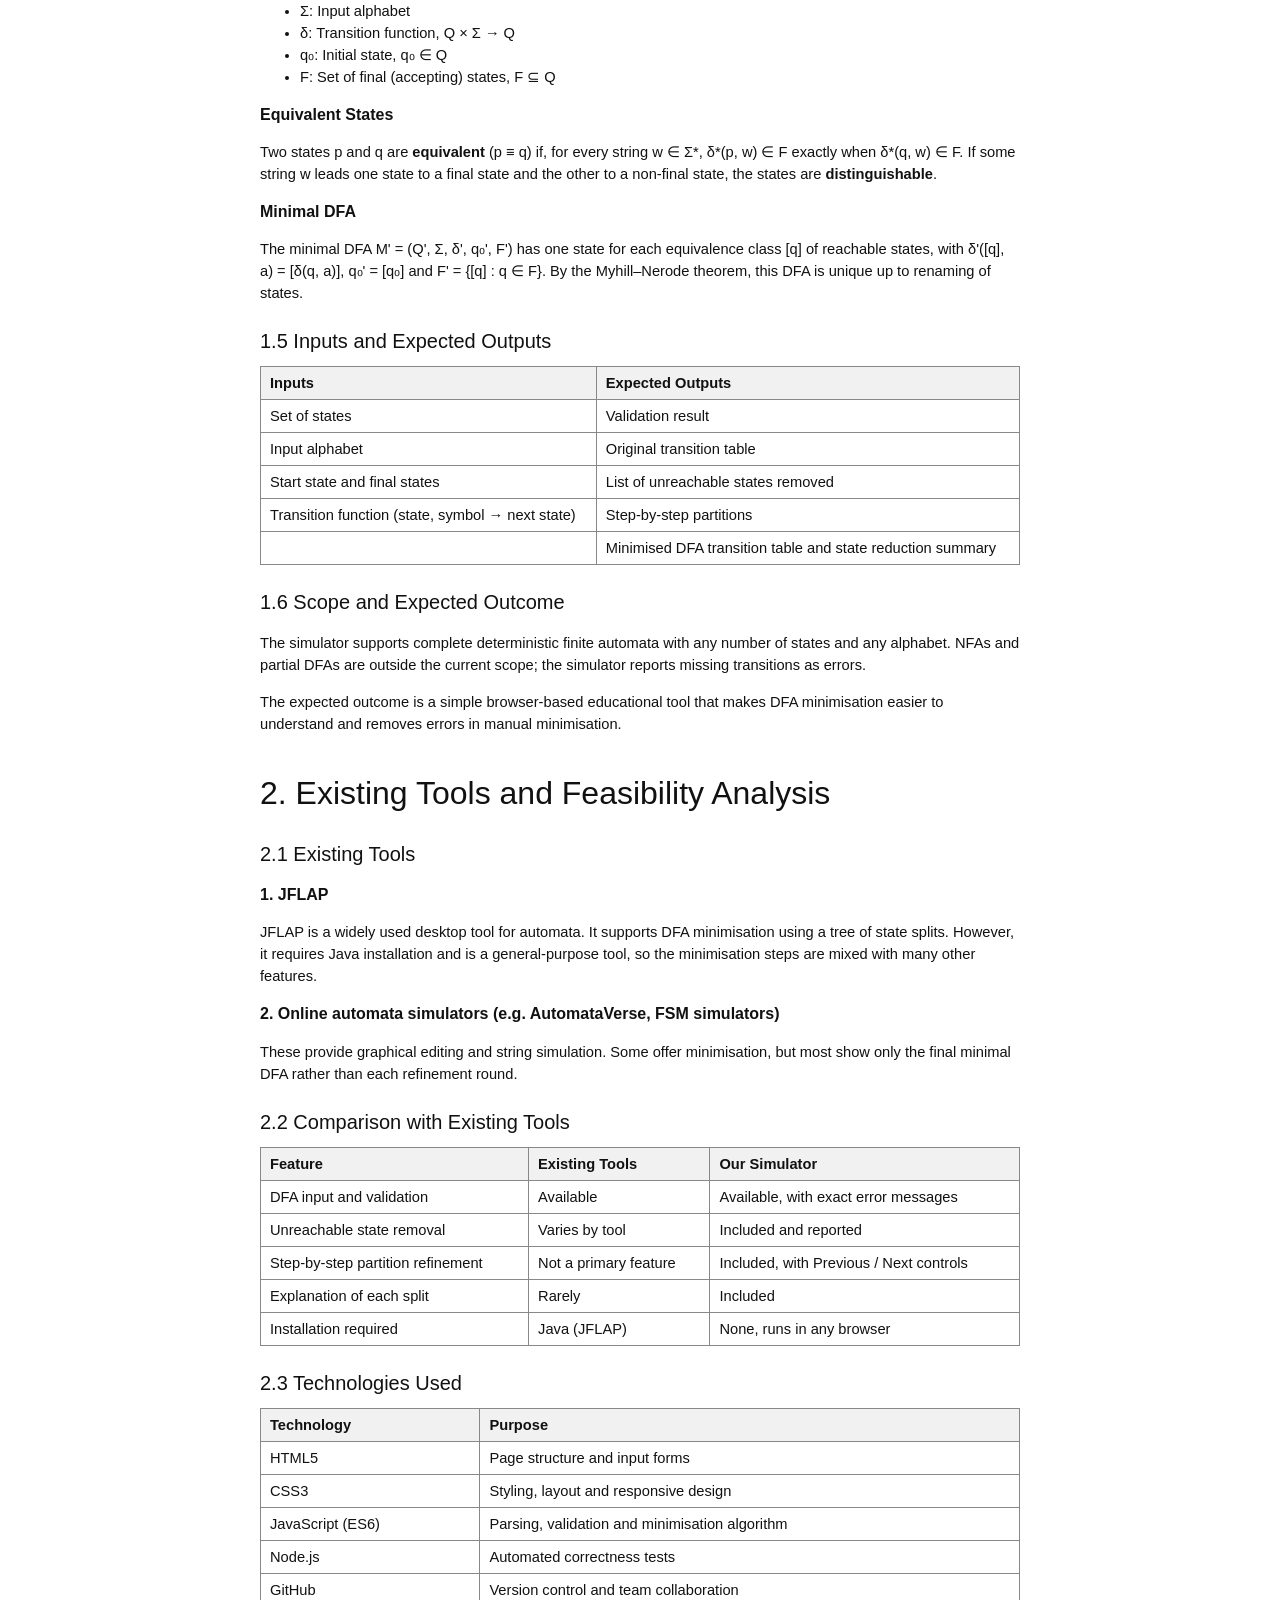
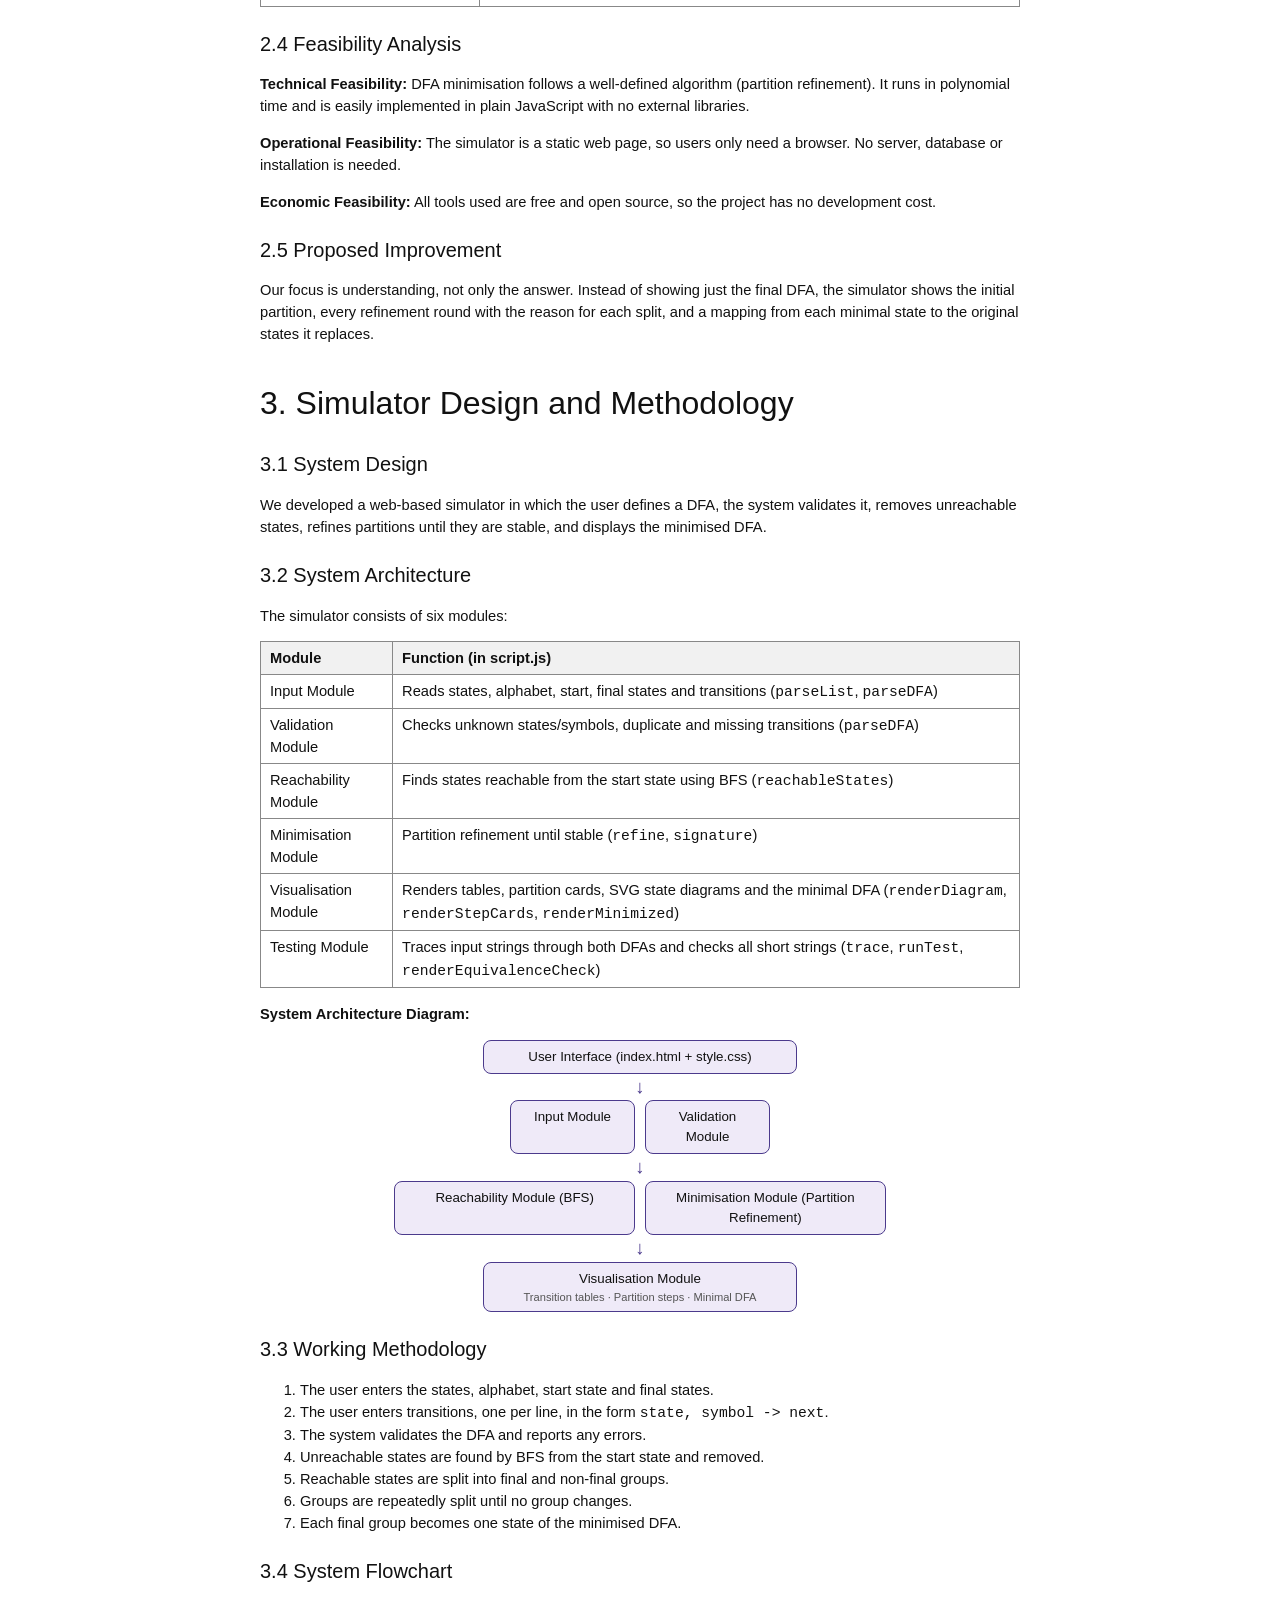
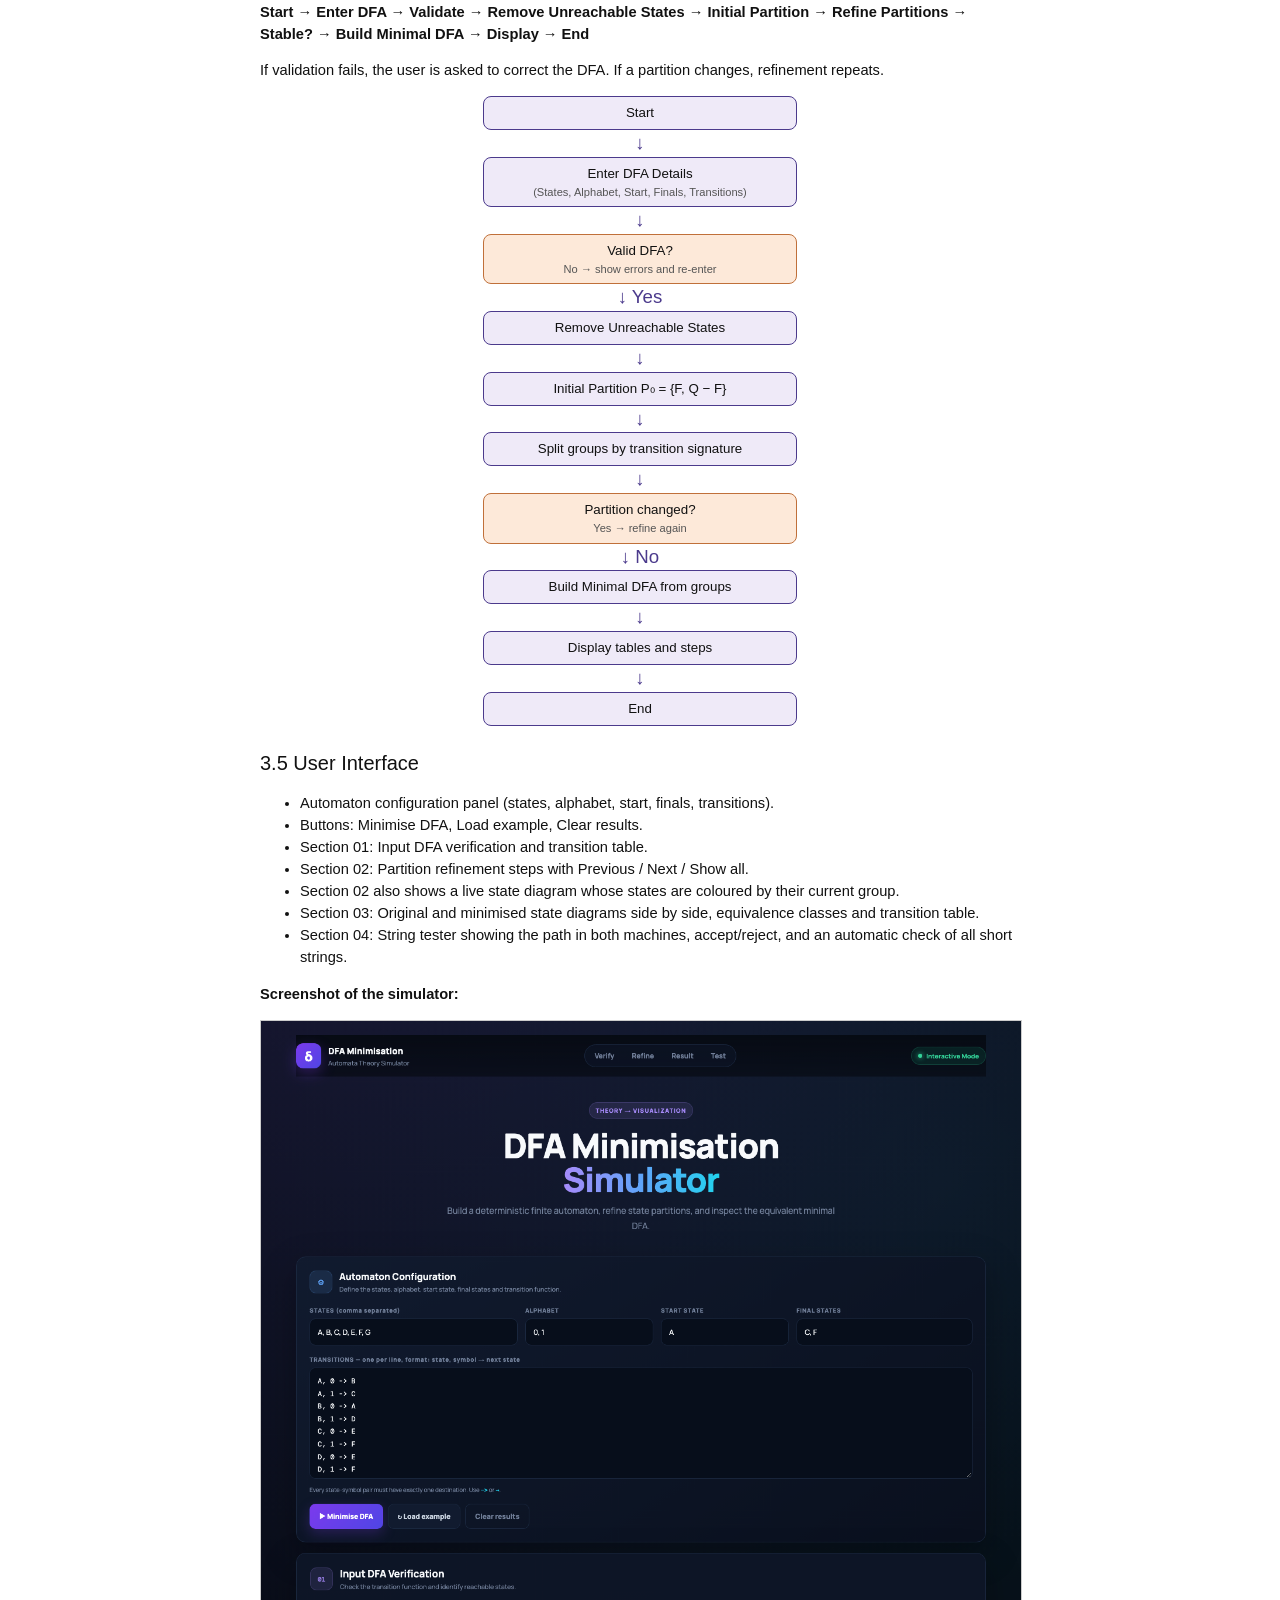
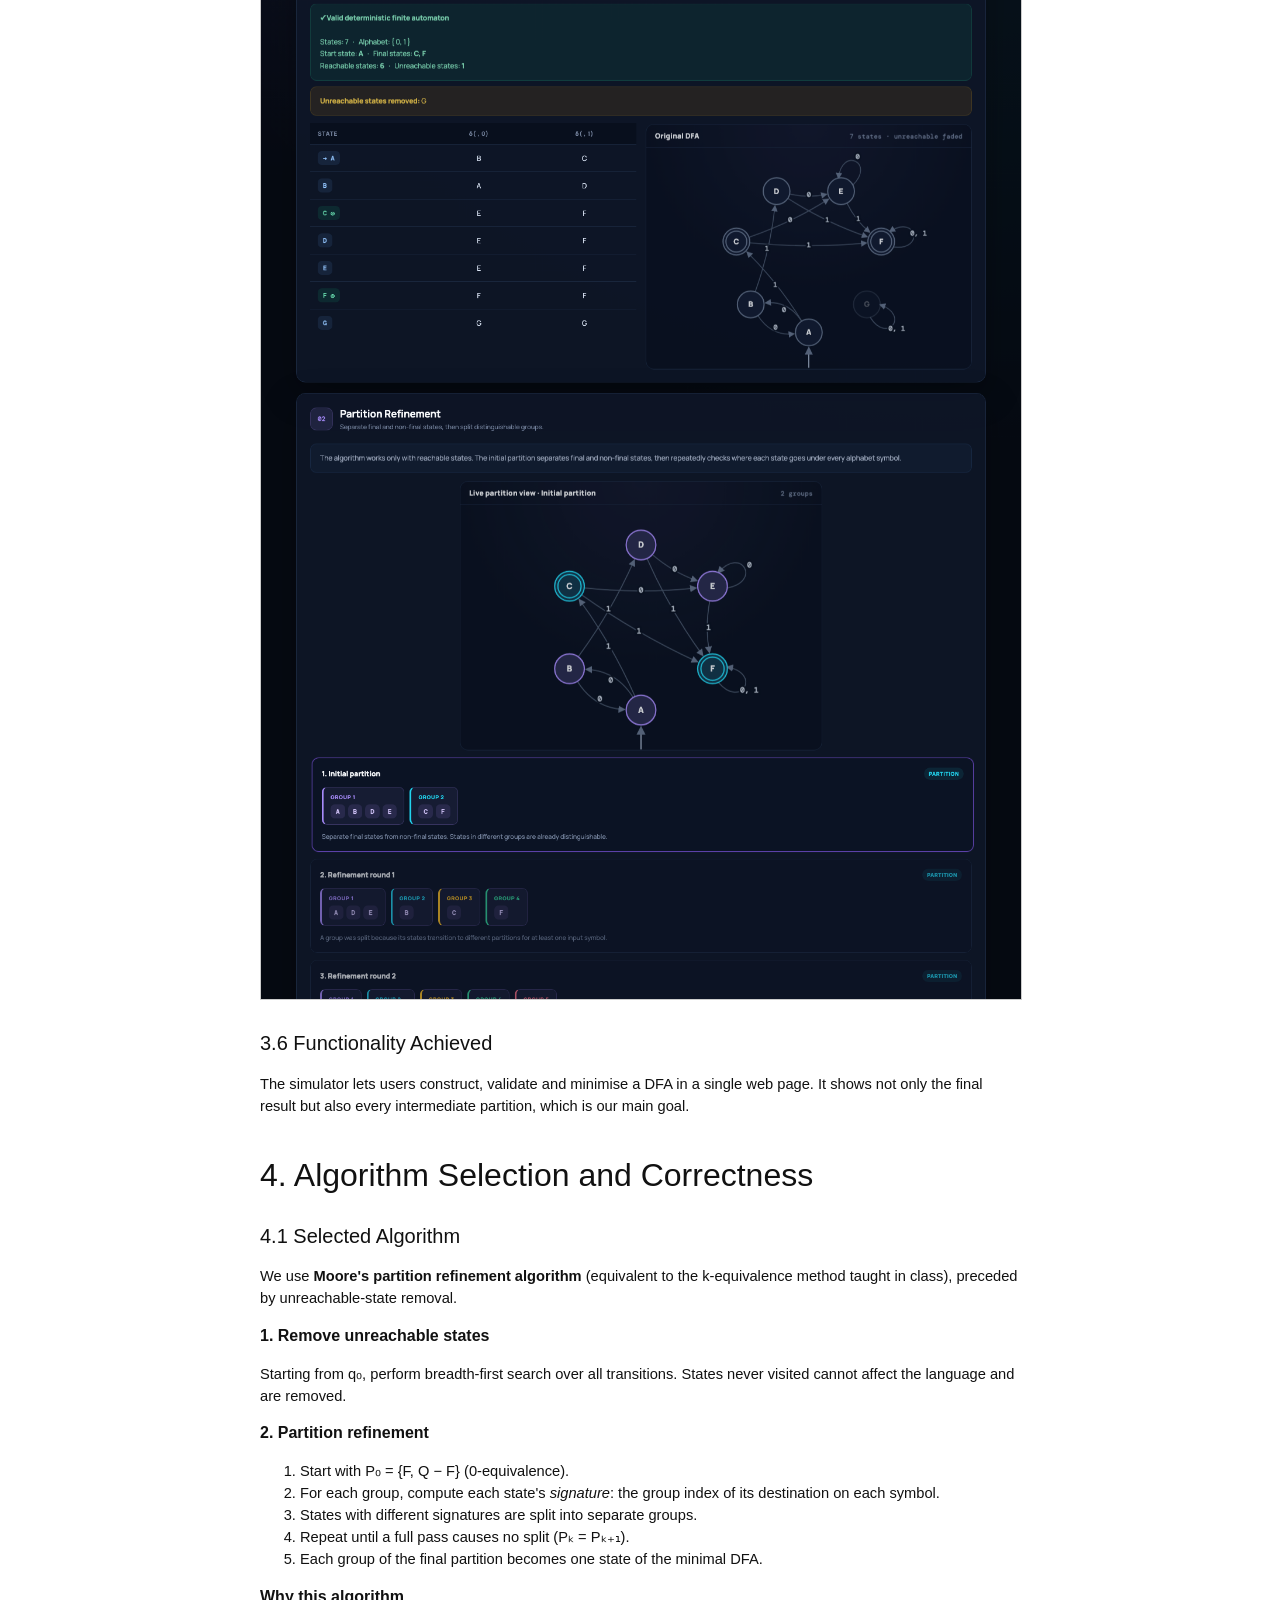
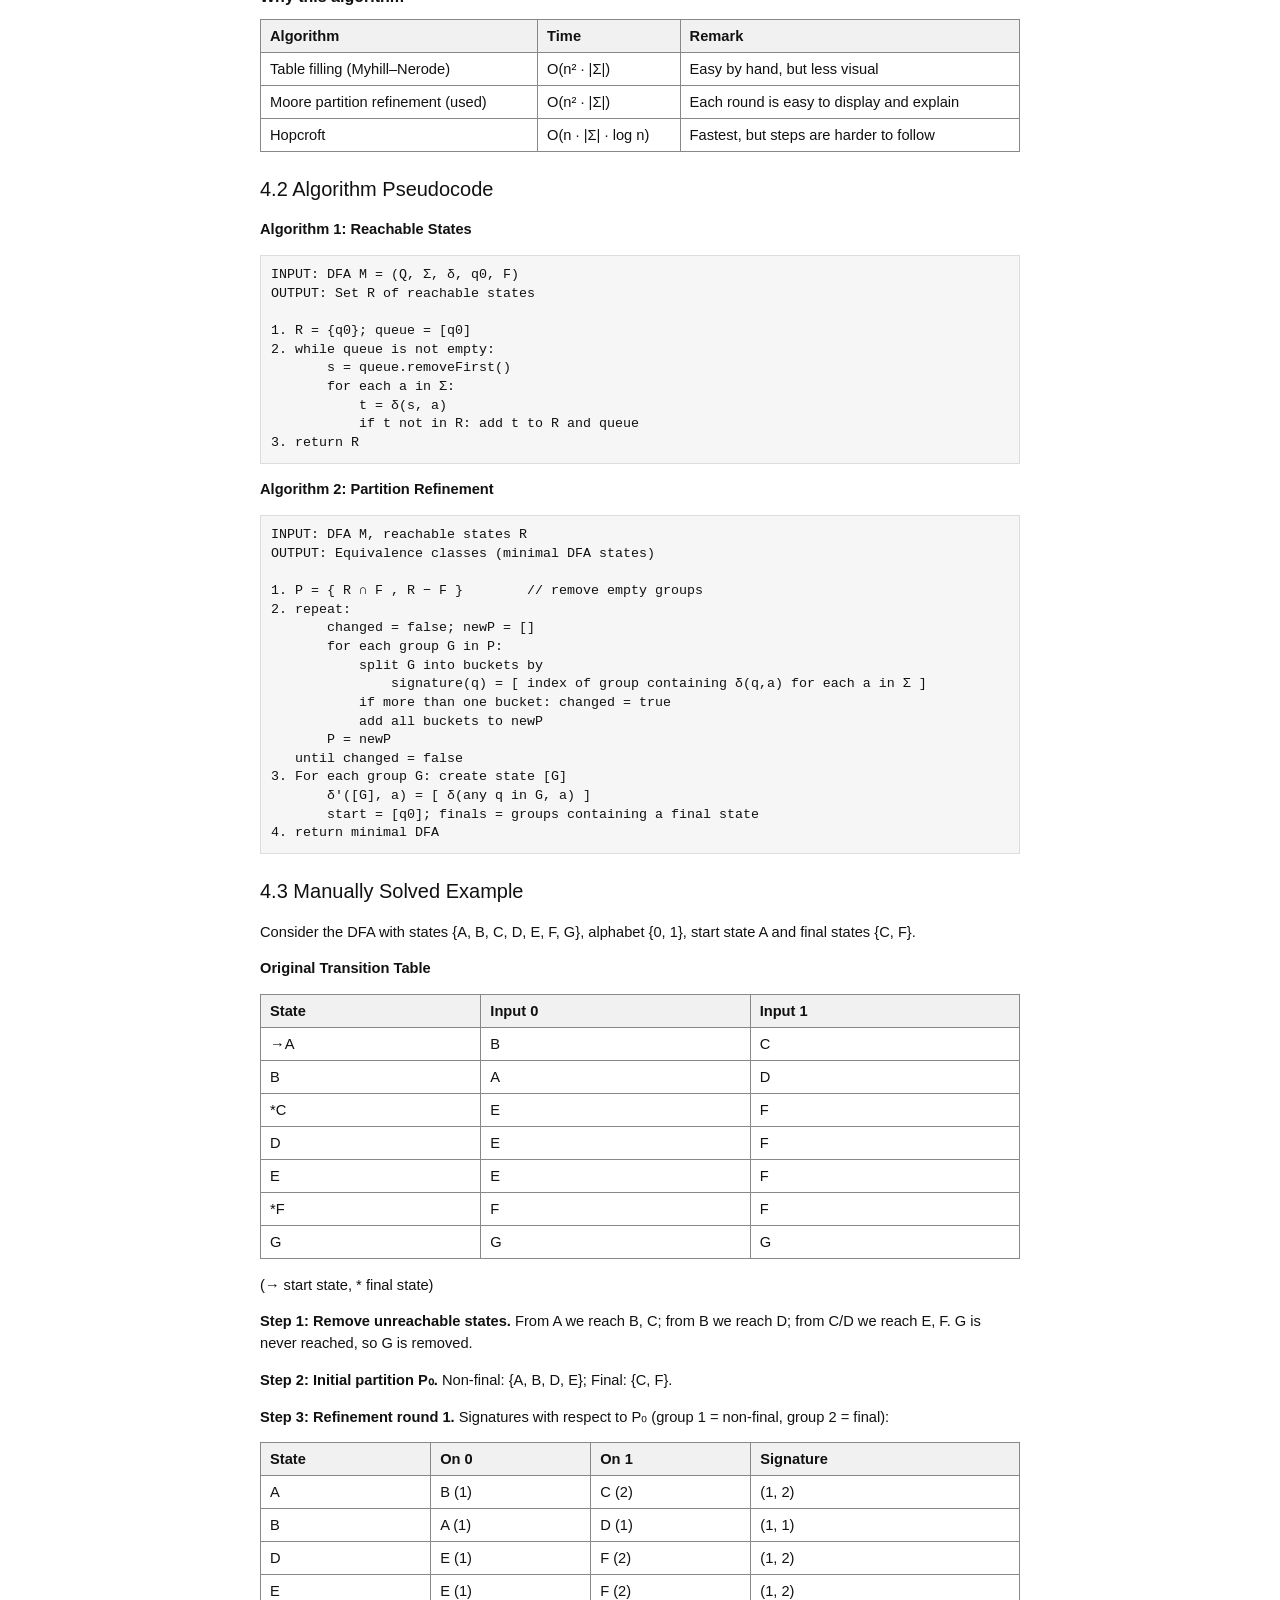
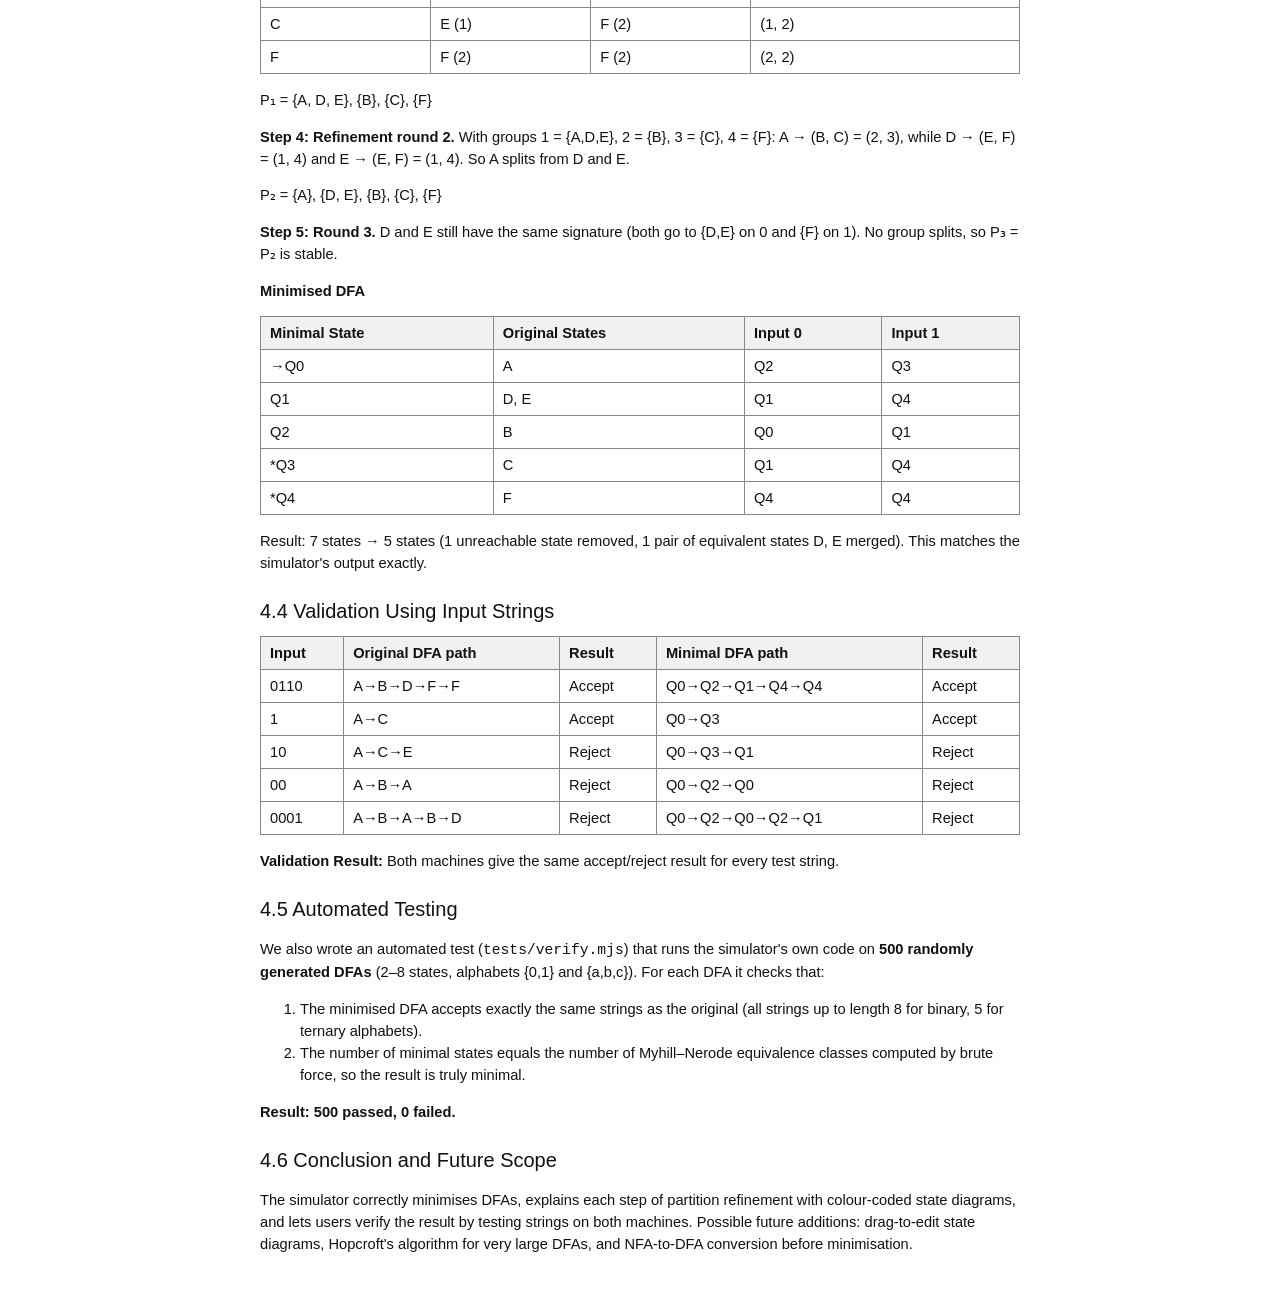
==== commit a2b59e43: "Update report and guide for diagrams and string tester Co-Authored-By: Claude Opus 5.5 <noreply@anth" ====
--- a/report/DFA_Minimisation_Report.html
+++ b/report/DFA_Minimisation_Report.html
@@ -36,7 +36,8 @@
 <li>Validate the DFA (missing, duplicate or invalid transitions).</li>
 <li>Detect and remove unreachable states.</li>
 <li>Apply partition refinement step by step to find equivalent states.</li>
-<li>Generate the transition table of the minimised DFA.</li></ul>
+<li>Generate the transition table and state diagram of the minimised DFA.</li>
+<li>Test input strings on both the original and minimised DFA and compare results.</li></ul>
 <h2>1.4 Automata Specification</h2>
 <h3>Deterministic Finite Automaton</h3>
 <p>A DFA is represented by the five-tuple:</p><p><b>M = (Q, Σ, δ, q₀, F)</b></p>
@@ -85,13 +86,14 @@
 <h2>3.1 System Design</h2>
 <p>We developed a web-based simulator in which the user defines a DFA, the system validates it, removes unreachable states, refines partitions until they are stable, and displays the minimised DFA.</p>
 <h2>3.2 System Architecture</h2>
-<p>The simulator consists of five modules:</p>
+<p>The simulator consists of six modules:</p>
 <table><tr><th>Module</th><th>Function (in script.js)</th></tr>
 <tr><td>Input Module</td><td>Reads states, alphabet, start, final states and transitions (<code>parseList</code>, <code>parseDFA</code>)</td></tr>
 <tr><td>Validation Module</td><td>Checks unknown states/symbols, duplicate and missing transitions (<code>parseDFA</code>)</td></tr>
 <tr><td>Reachability Module</td><td>Finds states reachable from the start state using BFS (<code>reachableStates</code>)</td></tr>
 <tr><td>Minimisation Module</td><td>Partition refinement until stable (<code>refine</code>, <code>signature</code>)</td></tr>
-<tr><td>Visualisation Module</td><td>Renders tables, partition cards and the minimal DFA (<code>renderTransitionTable</code>, <code>renderStepCards</code>, <code>renderMinimized</code>)</td></tr></table>
+<tr><td>Visualisation Module</td><td>Renders tables, partition cards, SVG state diagrams and the minimal DFA (<code>renderDiagram</code>, <code>renderStepCards</code>, <code>renderMinimized</code>)</td></tr>
+<tr><td>Testing Module</td><td>Traces input strings through both DFAs and checks all short strings (<code>trace</code>, <code>runTest</code>, <code>renderEquivalenceCheck</code>)</td></tr></table>
 <p><b>System Architecture Diagram:</b></p>
 <div class="flow"><div class="box">User Interface (index.html + style.css)</div><div class="arrow">↓</div>
 <div class="row"><div class="box">Input Module</div><div class="box">Validation Module</div></div><div class="arrow">↓</div>
@@ -118,7 +120,9 @@
 <li>Buttons: Minimise DFA, Load example, Clear results.</li>
 <li>Section 01: Input DFA verification and transition table.</li>
 <li>Section 02: Partition refinement steps with Previous / Next / Show all.</li>
-<li>Section 03: Minimised DFA with equivalence classes and transition table.</li></ul>
+<li>Section 02 also shows a live state diagram whose states are coloured by their current group.</li>
+<li>Section 03: Original and minimised state diagrams side by side, equivalence classes and transition table.</li>
+<li>Section 04: String tester showing the path in both machines, accept/reject, and an automatic check of all short strings.</li></ul>
 <p><b>Screenshot of the simulator:</b></p><img src="ui.png" alt="Simulator screenshot">
 <h2>3.6 Functionality Achieved</h2>
 <p>The simulator lets users construct, validate and minimise a DFA in a single web page. It shows not only the final result but also every intermediate partition, which is our main goal.</p>
@@ -202,5 +206,5 @@
 <li>The number of minimal states equals the number of Myhill–Nerode equivalence classes computed by brute force, so the result is truly minimal.</li></ol>
 <p><b>Result: 500 passed, 0 failed.</b></p>
 <h2>4.6 Conclusion and Future Scope</h2>
-<p>The simulator correctly minimises DFAs and explains each step of partition refinement. Possible future additions: a graphical state diagram, an input-string tester inside the page, Hopcroft's algorithm for very large DFAs, and NFA-to-DFA conversion before minimisation.</p>
+<p>The simulator correctly minimises DFAs, explains each step of partition refinement with colour-coded state diagrams, and lets users verify the result by testing strings on both machines. Possible future additions: drag-to-edit state diagrams, Hopcroft's algorithm for very large DFAs, and NFA-to-DFA conversion before minimisation.</p>
 </body></html>
